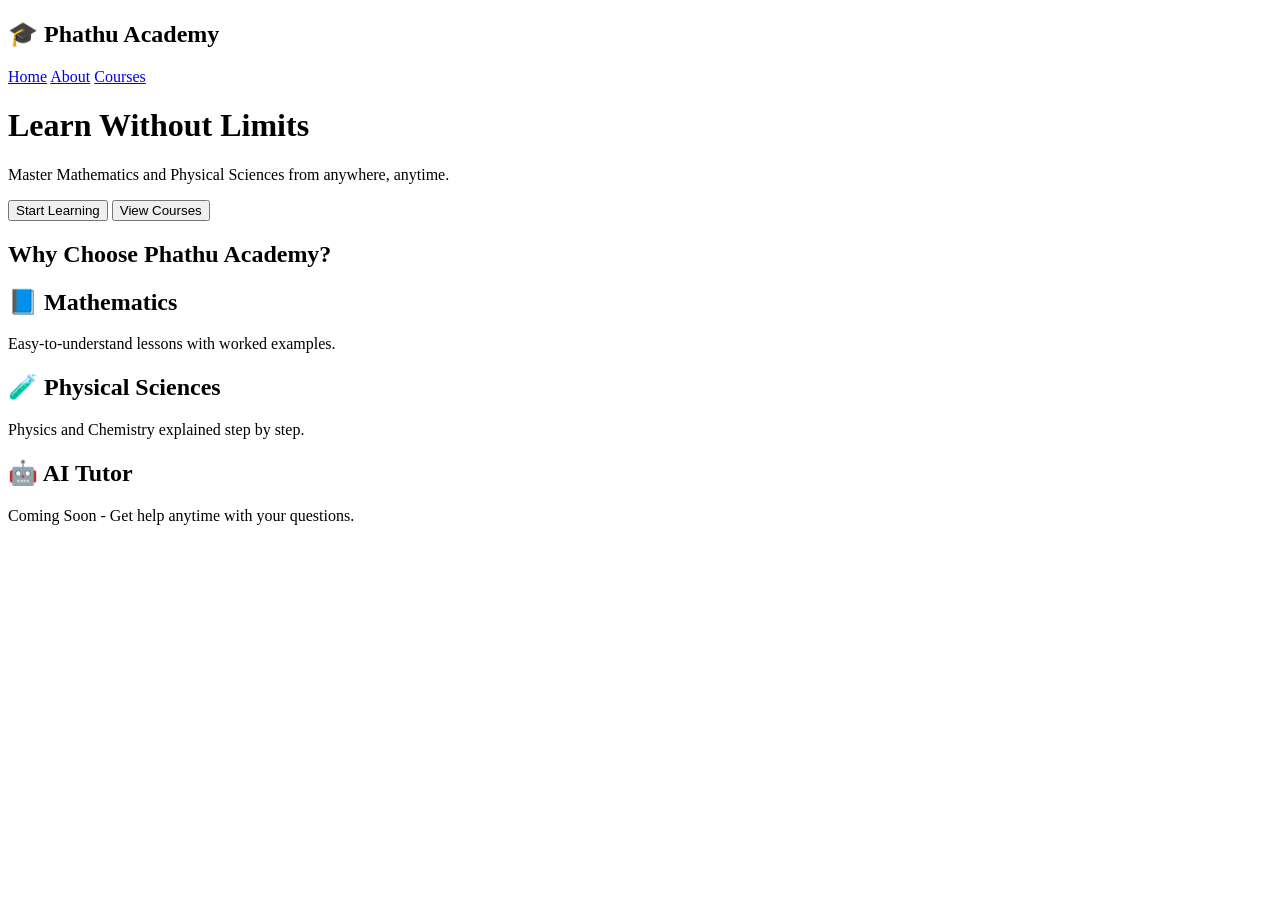
==== index.html @ 82119bb1 "Add files via upload" ====
<!DOCTYPE html>
<html lang="en">
<head>
    <meta charset="UTF-8">
    <meta name="viewport" content="width=device-width, initial-scale=1.0">
    <title>Phathu Academy</title>
    <link rel="stylesheet" href="style.css">
</head>
<body>


<nav>

<h2>🎓 Phathu Academy</h2>

<div>

<a href="index.html">Home</a>
<a href="about.html">About</a>
<a href="courses.html">Courses</a>

</div>

</nav>

<header>

<h1>Learn Without Limits</h1>

<p>
Master Mathematics and Physical Sciences
from anywhere, anytime.
</p>

<button>Start Learning</button>

<button onclick="window.location='courses.html'">
View Courses
</button>

</header>
<section class="features">

<h1>Why Choose Phathu Academy?</h1>

<div class="card">
<h2>📘 Mathematics</h2>
<p>Easy-to-understand lessons with worked examples.</p>
</div>

<div class="card">
<h2>🧪 Physical Sciences</h2>
<p>Physics and Chemistry explained step by step.</p>
</div>

<div class="card">
<h2>🤖 AI Tutor</h2>
<p>Coming Soon - Get help anytime with your questions.</p>
</div>

</section>

<script src="script.js"></script>

</body>

</body>
</html>
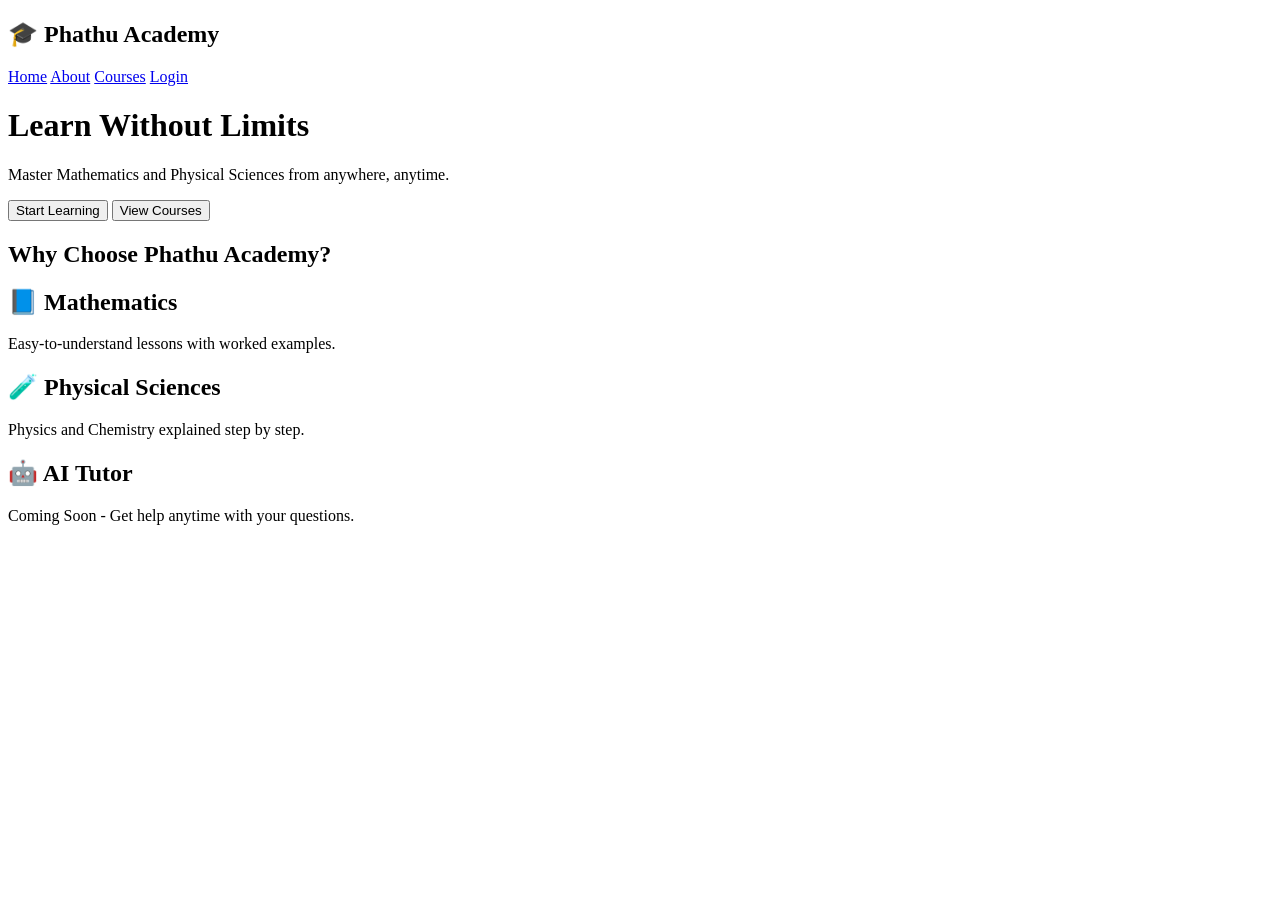
==== commit 3bd58b10: "Add files via upload" ====
--- a/index.html
+++ b/index.html
@@ -18,6 +18,7 @@
 <a href="index.html">Home</a>
 <a href="about.html">About</a>
 <a href="courses.html">Courses</a>
+<a href="login.html">Login</a>
 
 </div>
 
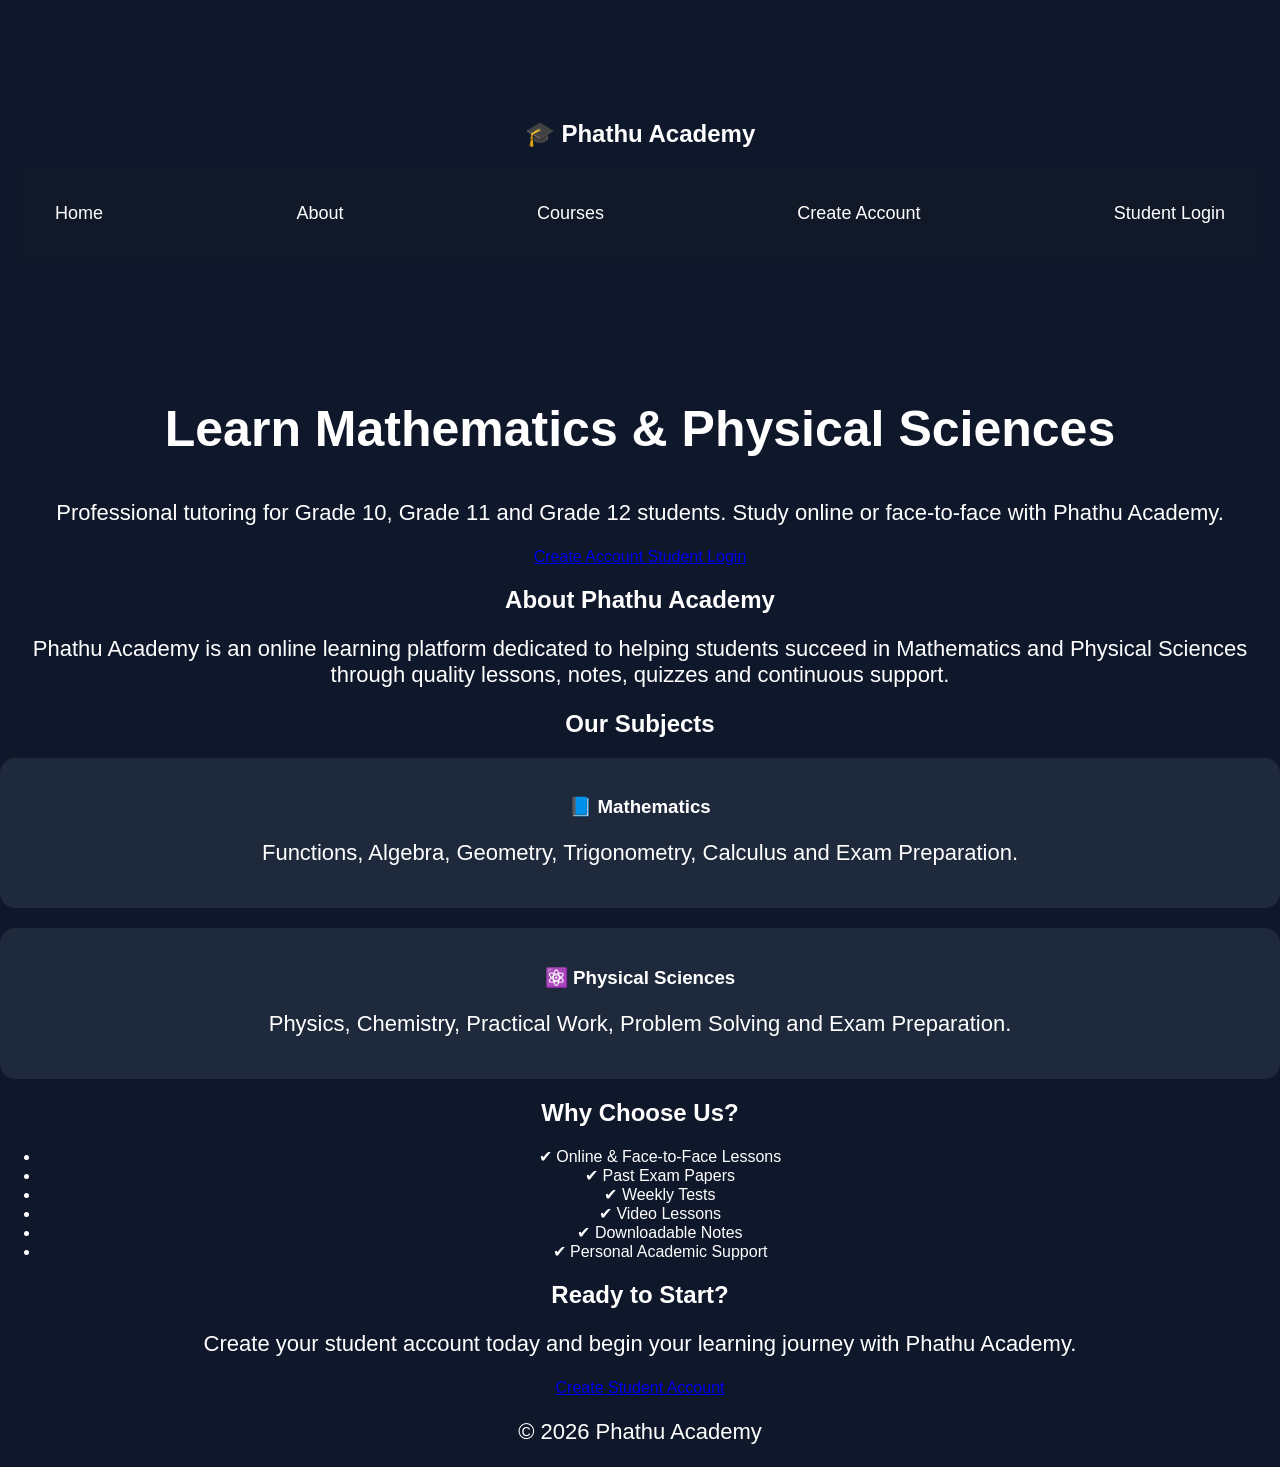
==== commit afc8dff8: "Update index.html" ====
--- a/index.html
+++ b/index.html
@@ -1,69 +1,159 @@
 <!DOCTYPE html>
 <html lang="en">
+
 <head>
-    <meta charset="UTF-8">
-    <meta name="viewport" content="width=device-width, initial-scale=1.0">
-    <title>Phathu Academy</title>
-    <link rel="stylesheet" href="style.css">
+
+<meta charset="UTF-8">
+<meta name="viewport" content="width=device-width, initial-scale=1.0">
+
+<title>Phathu Academy</title>
+
+<link rel="stylesheet" href="style.css">
+
 </head>
+
 <body>
 
+<header>
+
+<div class="logo">
+<h2>🎓 Phathu Academy</h2>
+</div>
 
 <nav>
 
-<h2>🎓 Phathu Academy</h2>
-
-<div>
-
 <a href="index.html">Home</a>
-<a href="about.html">About</a>
-<a href="courses.html">Courses</a>
-<a href="login.html">Login</a>
-
-</div>
+<a href="#about">About</a>
+<a href="#courses">Courses</a>
+<a href="register.html">Create Account</a>
+<a href="login.html">Student Login</a>
 
 </nav>
 
-<header>
+</header>
 
-<h1>Learn Without Limits</h1>
+<section class="hero">
+
+<h1>Learn Mathematics & Physical Sciences</h1>
 
 <p>
-Master Mathematics and Physical Sciences
-from anywhere, anytime.
+
+Professional tutoring for Grade 10, Grade 11 and Grade 12 students.
+
+Study online or face-to-face with Phathu Academy.
+
 </p>
 
-<button>Start Learning</button>
+<div class="buttons">
 
-<button onclick="window.location='courses.html'">
-View Courses
-</button>
+<a href="register.html" class="btn">
+Create Account
+</a>
 
-</header>
-<section class="features">
+<a href="login.html" class="btn2">
+Student Login
+</a>
 
-<h1>Why Choose Phathu Academy?</h1>
-
-<div class="card">
-<h2>📘 Mathematics</h2>
-<p>Easy-to-understand lessons with worked examples.</p>
-</div>
-
-<div class="card">
-<h2>🧪 Physical Sciences</h2>
-<p>Physics and Chemistry explained step by step.</p>
-</div>
-
-<div class="card">
-<h2>🤖 AI Tutor</h2>
-<p>Coming Soon - Get help anytime with your questions.</p>
 </div>
 
 </section>
 
-<script src="script.js"></script>
+<section id="about">
+
+<h2>About Phathu Academy</h2>
+
+<p>
+
+Phathu Academy is an online learning platform dedicated to helping students succeed in Mathematics and Physical Sciences through quality lessons, notes, quizzes and continuous support.
+
+</p>
+
+</section>
+
+<section id="courses">
+
+<h2>Our Subjects</h2>
+
+<div class="cards">
+
+<div class="card">
+
+<h3>📘 Mathematics</h3>
+
+<p>
+
+Functions, Algebra, Geometry, Trigonometry, Calculus and Exam Preparation.
+
+</p>
+
+</div>
+
+<div class="card">
+
+<h3>⚛️ Physical Sciences</h3>
+
+<p>
+
+Physics, Chemistry, Practical Work, Problem Solving and Exam Preparation.
+
+</p>
+
+</div>
+
+</div>
+
+</section>
+
+<section>
+
+<h2>Why Choose Us?</h2>
+
+<ul>
+
+<li>✔ Online & Face-to-Face Lessons</li>
+
+<li>✔ Past Exam Papers</li>
+
+<li>✔ Weekly Tests</li>
+
+<li>✔ Video Lessons</li>
+
+<li>✔ Downloadable Notes</li>
+
+<li>✔ Personal Academic Support</li>
+
+</ul>
+
+</section>
+
+<section>
+
+<h2>Ready to Start?</h2>
+
+<p>
+
+Create your student account today and begin your learning journey with Phathu Academy.
+
+</p>
+
+<a href="register.html" class="btn">
+
+Create Student Account
+
+</a>
+
+</section>
+
+<footer>
+
+<p>
+
+© 2026 Phathu Academy
+
+</p>
+
+</footer>
 
 </body>
 
-</body>
-</html>+    </html>
--- a/style.css
+++ b/style.css
@@ -0,0 +1,137 @@
+body{
+    margin:0;
+    font-family:Arial;
+    background:#0f172a;
+    color:white;
+    text-align:center;
+}
+
+header{
+    padding:100px 20px;
+}
+
+h1{
+    font-size:50px;
+}
+
+p{
+    font-size:22px;
+}
+
+button{
+    padding:15px 40px;
+    font-size:20px;
+    border:none;
+    border-radius:10px;
+    background:#2563eb;
+    color:white;
+}
+nav{
+    background:#111827;
+    padding:20px;
+}
+
+nav h2{
+    margin:0;
+}
+
+nav a{
+    color:white;
+    text-decoration:none;
+    margin:15px;
+    font-size:18px;
+}
+
+.about{
+    width:90%;
+    max-width:900px;
+    margin:auto;
+    padding:40px;
+    text-align:left;
+    line-height:1.8;
+}
+
+.about h1,
+.about h2{
+    color:#60a5fa;
+}
+
+.about ul{
+    font-size:20px;
+}
+nav{
+    display:flex;
+    justify-content:space-between;
+    align-items:center;
+    background:#111827;
+    padding:20px;
+}
+
+nav div a{
+    color:white;
+    text-decoration:none;
+    margin-left:20px;
+    font-weight:bold;
+}
+
+nav div a:hover{
+    color:#60a5fa;
+}
+.features{
+    width:90%;
+    margin:auto;
+    padding:40px 20px;
+}
+
+.features h1{
+    text-align:center;
+    margin-bottom:30px;
+}
+
+.card{
+    background:#1e293b;
+    padding:20px;
+    margin-bottom:20px;
+    border-radius:15px;
+}
+.login{
+
+width:90%;
+
+max-width:400px;
+
+margin:60px auto;
+
+text-align:center;
+
+}
+
+.login input{
+
+width:100%;
+
+padding:15px;
+
+margin:15px 0;
+
+font-size:18px;
+
+border-radius:10px;
+
+border:none;
+
+}
+
+.login button{
+
+width:100%;
+
+padding:15px;
+
+font-size:18px;
+
+border-radius:10px;
+
+cursor:pointer;
+
+}
